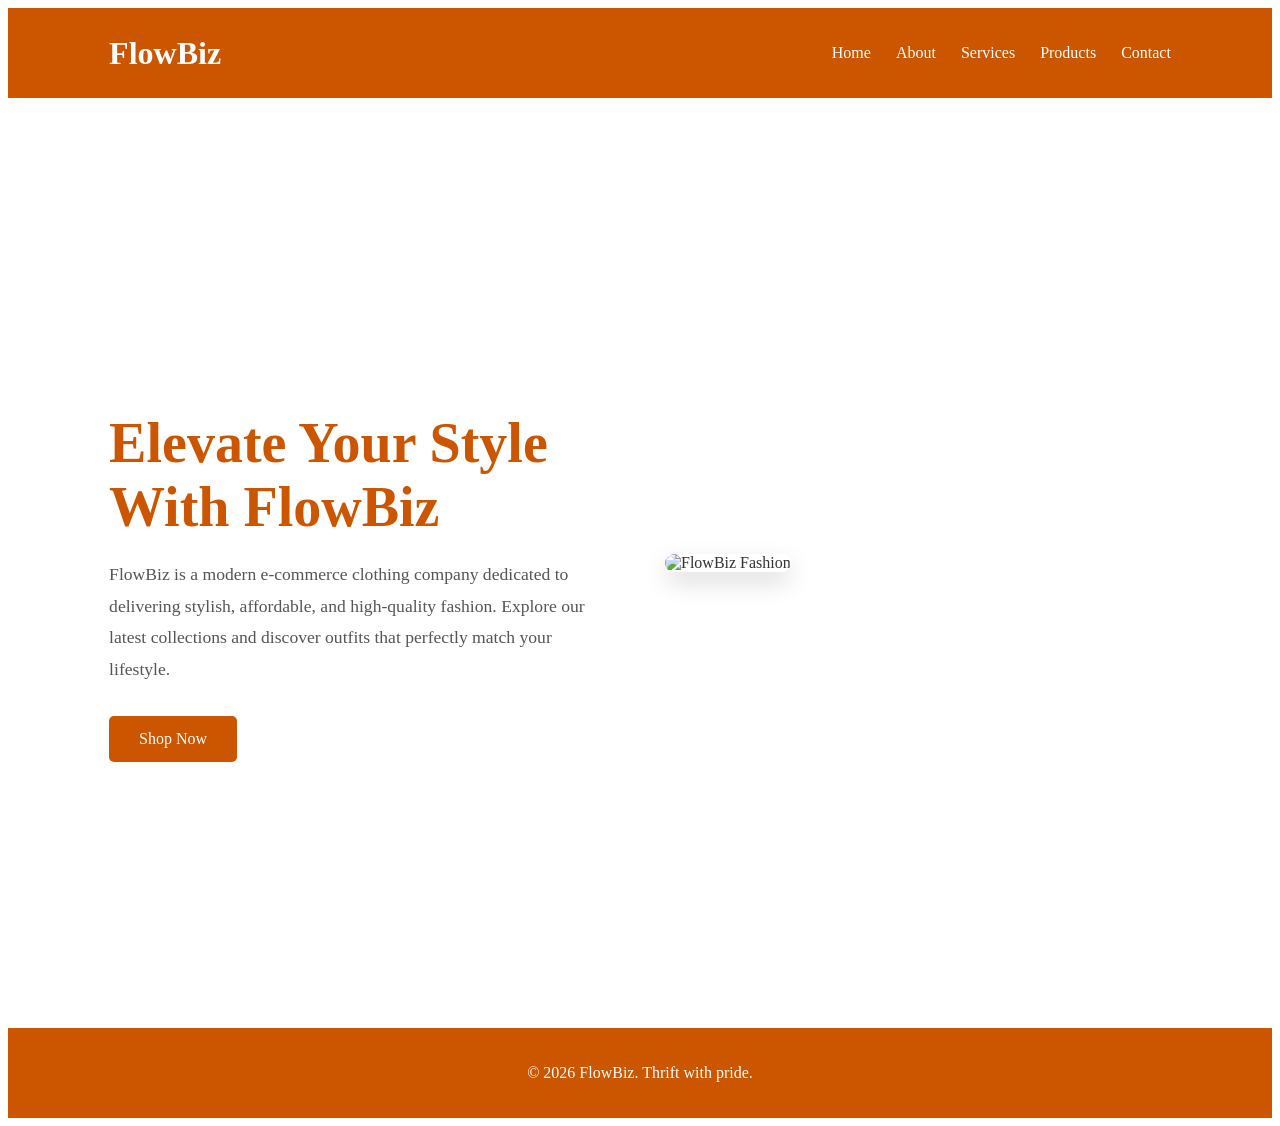
==== index.html @ e5a31ff5 "Create FlowBiz landing page structure" ====
<!doctype html>
<html lang="en">
  <head>
    <meta charset="UTF-8" />
    <meta name="viewport" content="width=device-width, initial-scale=1.0" />
    <title>FlowBiz | Fashion Store</title>
    <link rel="stylesheet" href="style.css" />
  </head>
  <body>
    <header>
      <nav>
        <div class="logo">FlowBiz</div>
        <!-- Navigation link -->
        <ul class="nav-links">
          <li><a href="#">Home</a></li>
          <li><a href="#">About</a></li>
          <li><a href="#">Services</a></li>
          <li><a href="#">Products</a></li>
          <li><a href="#">Contact</a></li>
        </ul>
      </nav>
    </header>

    <section class="hero">
      <div class="hero-content">
        <h1>Elevate Your Style With FlowBiz</h1>

        <p>
          FlowBiz is a modern e-commerce clothing company dedicated to
          delivering stylish, affordable, and high-quality fashion. Explore our
          latest collections and discover outfits that perfectly match your
          lifestyle.
        </p>

        <a href="#" class="btn">Shop Now</a>
      </div>

      <div class="hero-image">
        <img src="images/fashion.jpg" alt="FlowBiz Fashion" />
      </div>
    </section>

    <footer>
      <p>&copy; 2026 FlowBiz. Thrift with pride.</p>
    </footer>
  </body>
</html>
---- style.css ----
```css
*{
    margin: 0;
    padding: 0;
    box-sizing: border-box;
    font-family: Arial, Helvetica, sans-serif;
}

body{
    background-color: #ffffff;
    color: #333;
}

/* Header */
header{
    background-color: #CC5500;
    padding: 20px 8%;
}

nav{
    display: flex;
    justify-content: space-between;
    align-items: center;
}

.logo{
    color: #ffffff;
    font-size: 2rem;
    font-weight: bold;
}

.nav-links{
    display: flex;
    list-style: none;
    gap: 25px;
}

.nav-links a{
    text-decoration: none;
    color: #ffffff;
    font-size: 1rem;
    transition: 0.3s;
}

.nav-links a:hover{
    color: #ffe0cc;
}

/* Hero Section */
.hero{
    min-height: 90vh;
    display: flex;
    justify-content: center;
    align-items: center;
    gap: 50px;
    padding: 60px 8%;
}

.hero-content{
    flex: 1;
}

.hero-content h1{
    font-size: 3.5rem;
    color: #CC5500;
    margin-bottom: 20px;
}

.hero-content p{
    font-size: 1.1rem;
    line-height: 1.8;
    color: #555;
    margin-bottom: 30px;
}

.btn{
    display: inline-block;
    padding: 14px 30px;
    background-color: #CC5500;
    color: #ffffff;
    text-decoration: none;
    border-radius: 5px;
    transition: 0.3s;
}

.btn:hover{
    background-color: #a84300;
}

.hero-image{
    flex: 1;
}

.hero-image img{
    width: 100%;
    max-width: 550px;
    border-radius: 15px;
    box-shadow: 0 10px 25px rgba(0,0,0,0.15);
}

/* Footer */
footer{
    background-color: #CC5500;
    color: #ffffff;
    text-align: center;
    padding: 20px;
}

/* Responsive Design */
@media (max-width: 768px){

    nav{
        flex-direction: column;
        gap: 20px;
    }

    .nav-links{
        flex-wrap: wrap;
        justify-content: center;
    }

    .hero{
        flex-direction: column;
        text-align: center;
    }

    .hero-content h1{
        font-size: 2.5rem;
    }
}
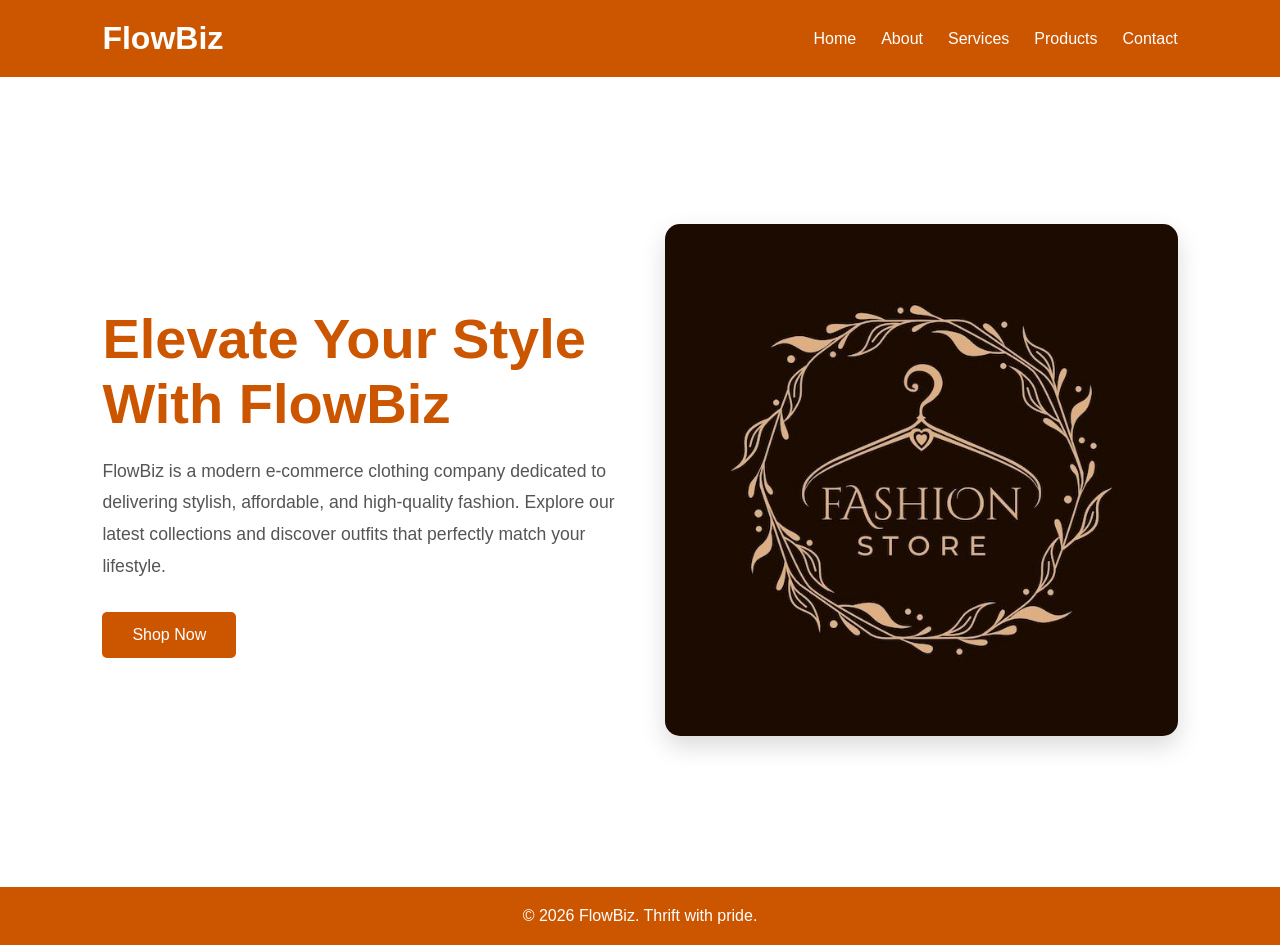
==== commit 23279284: "Add navigation bar and hero section" ====
--- a/index.html
+++ b/index.html
@@ -36,7 +36,7 @@
       </div>
 
       <div class="hero-image">
-        <img src="images/fashion.jpg" alt="FlowBiz Fashion" />
+        <img src="Descarga este Vector Premium de Vector de diseño….jpg" alt="FlowBiz Fashion" />
       </div>
     </section>
 
--- a/style.css
+++ b/style.css
@@ -1,4 +1,4 @@
-```css
+
 *{
     margin: 0;
     padding: 0;
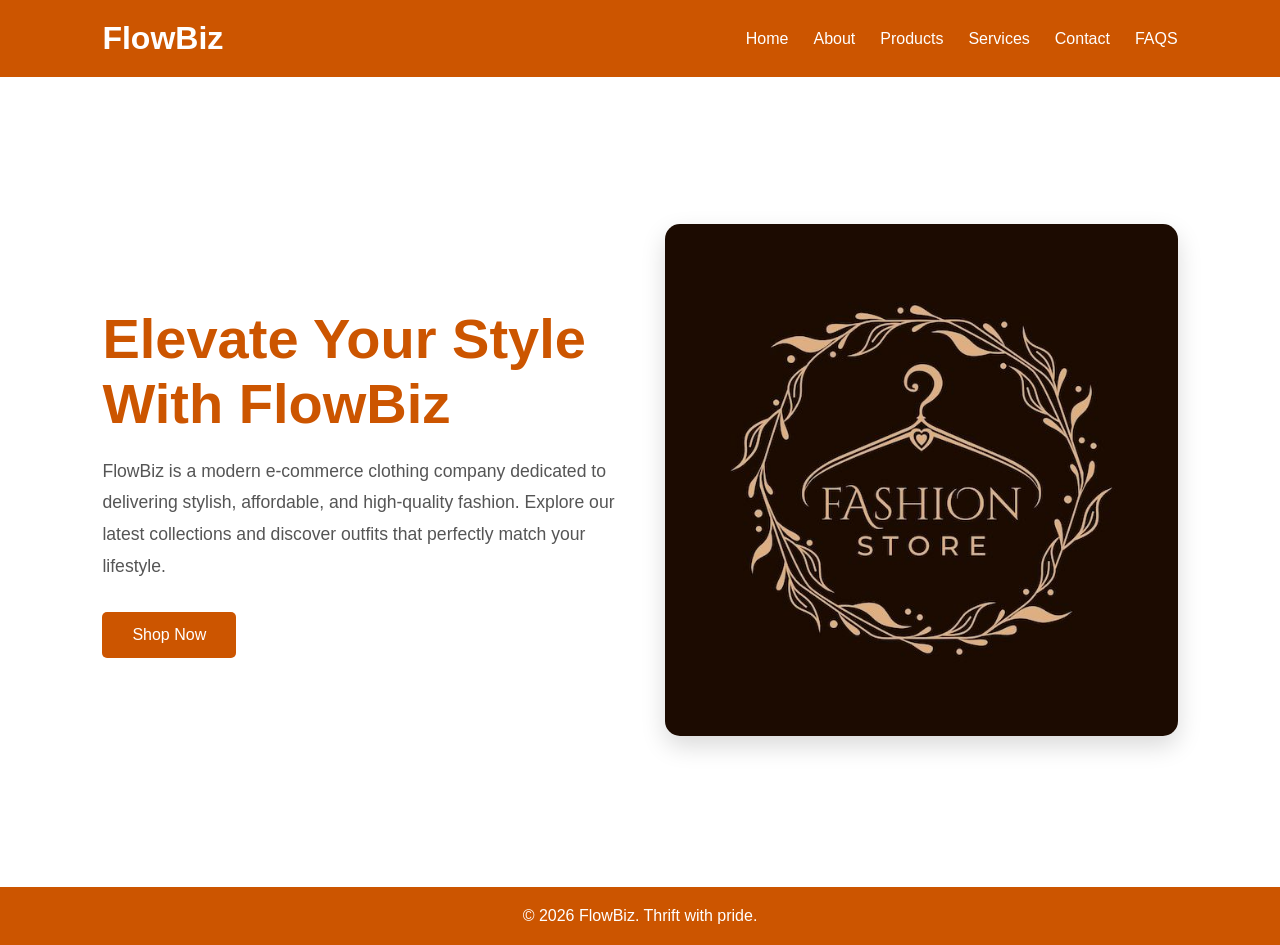
==== commit da169c1d: "Style landing page with burnt orange theme" ====
--- a/index.html
+++ b/index.html
@@ -14,9 +14,10 @@
         <ul class="nav-links">
           <li><a href="#">Home</a></li>
           <li><a href="#">About</a></li>
+          <li><a href="#">Products</a></li>
           <li><a href="#">Services</a></li>
-          <li><a href="#">Products</a></li>
           <li><a href="#">Contact</a></li>
+          <li><a href="#">FAQS</a></li>
         </ul>
       </nav>
     </header>
@@ -36,7 +37,10 @@
       </div>
 
       <div class="hero-image">
-        <img src="Descarga este Vector Premium de Vector de diseño….jpg" alt="FlowBiz Fashion" />
+        <img
+          src="Descarga este Vector Premium de Vector de diseño….jpg"
+          alt="FlowBiz Fashion"
+        />
       </div>
     </section>
 
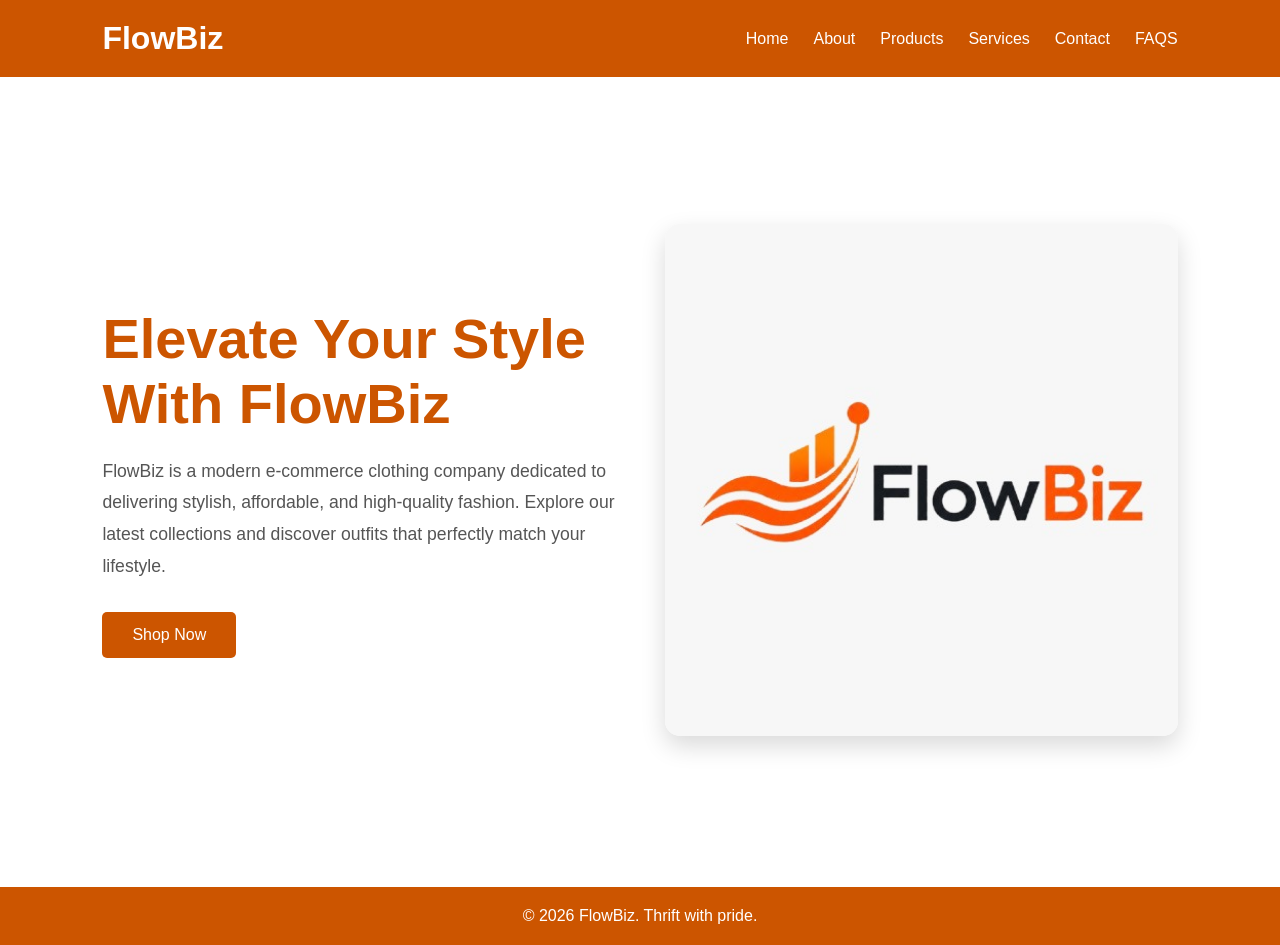
==== commit 29416d76: "Add fashion image" ====
--- a/index.html
+++ b/index.html
@@ -38,7 +38,7 @@
 
       <div class="hero-image">
         <img
-          src="Descarga este Vector Premium de Vector de diseño….jpg"
+          src="image.png"
           alt="FlowBiz Fashion"
         />
       </div>
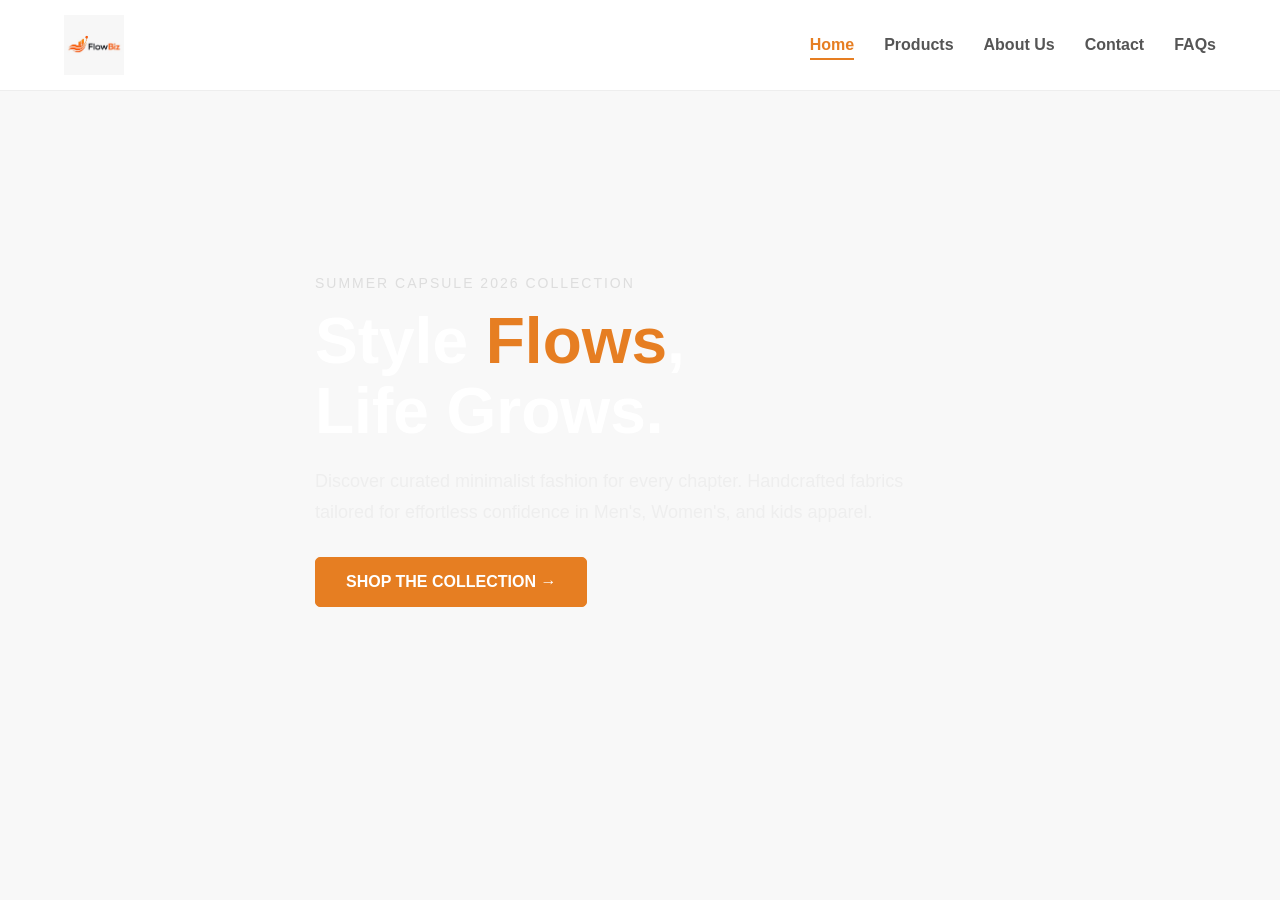
==== commit d772ea76: "added the logo and some edits" ====
--- a/index.html
+++ b/index.html
@@ -3,49 +3,57 @@
   <head>
     <meta charset="UTF-8" />
     <meta name="viewport" content="width=device-width, initial-scale=1.0" />
-    <title>FlowBiz | Fashion Store</title>
+    <title>FlowBiz - Home</title>
     <link rel="stylesheet" href="style.css" />
   </head>
   <body>
-    <header>
-      <nav>
-        <div class="logo">FlowBiz</div>
-        <!-- Navigation link -->
-        <ul class="nav-links">
-          <li><a href="#">Home</a></li>
-          <li><a href="#">About</a></li>
-          <li><a href="#">Products</a></li>
-          <li><a href="#">Services</a></li>
-          <li><a href="#">Contact</a></li>
-          <li><a href="#">FAQS</a></li>
-        </ul>
-      </nav>
+    <header class="header">
+      <div class="container">
+        <div class="logo">
+          <img src="image.png" alt="FlowBiz Logo" />
+        </div>
+
+        <nav class="nav">
+          <ul>
+            <li><a href="#" class="active">Home</a></li>
+            <li><a href="#">Products</a></li>
+            <li><a href="#">About Us</a></li>
+            <li><a href="#">Contact</a></li>
+            <li><a href="#">FAQs</a></li>
+          </ul>
+        </nav>
+      </div>
     </header>
 
-    <section class="hero">
-      <div class="hero-content">
-        <h1>Elevate Your Style With FlowBiz</h1>
+    <main>
+      <section class="hero-section">
+        <div
+          class="hero-bg"
+          style="
+            background-image: url(&quot;https://images.unsplash.com/photo-1521335629791-ce4aec67dd15?w=600&auto=format&fit=crop&q=60&ixlib=rb-4.1.0&ixid=M3wxMjA3fDB8MHxzZWFyY2h8NHx8dGhyaWZ0JTIwc3RvcmV8ZW58MHx8MHx8fDA%3D&quot;);
+          "
+        ></div>
 
-        <p>
-          FlowBiz is a modern e-commerce clothing company dedicated to
-          delivering stylish, affordable, and high-quality fashion. Explore our
-          latest collections and discover outfits that perfectly match your
-          lifestyle.
-        </p>
+        <div class="hero-content container">
+          <p class="tagline">SUMMER CAPSULE 2026 COLLECTION</p>
 
-        <a href="#" class="btn">Shop Now</a>
-      </div>
+          <h1>
+            Style <span class="highlight">Flows</span>,
+            <br />
+            Life Grows.
+          </h1>
 
-      <div class="hero-image">
-        <img
-          src="image.png"
-          alt="FlowBiz Fashion"
-        />
-      </div>
-    </section>
+          <p class="description">
+            Discover curated minimalist fashion for every chapter. Handcrafted
+            fabrics tailored for effortless confidence in Men's, Women's, and
+            kids apparel.
+          </p>
 
-    <footer>
-      <p>&copy; 2026 FlowBiz. Thrift with pride.</p>
-    </footer>
+          <div class="hero-buttons">
+            <a href="#" class="btn primary-btn">SHOP THE COLLECTION →</a>
+          </div>
+        </div>
+      </section>
+    </main>
   </body>
 </html>
--- a/style.css
+++ b/style.css
@@ -1,131 +1,196 @@
-
-*{
+/* Reset */
+* {
     margin: 0;
     padding: 0;
     box-sizing: border-box;
-    font-family: Arial, Helvetica, sans-serif;
 }
 
-body{
-    background-color: #ffffff;
+body {
+    font-family: Arial, sans-serif;
     color: #333;
+    background-color: #f8f8f8;
+}
+
+.container {
+    width: 90%;
+    max-width: 1200px;
+    margin: 0 auto;
 }
 
 /* Header */
-header{
-    background-color: #CC5500;
-    padding: 20px 8%;
+.header {
+    background: #fff;
+    border-bottom: 1px solid #eee;
+    padding: 15px 0;
 }
 
-nav{
+.header .container {
     display: flex;
     justify-content: space-between;
     align-items: center;
 }
 
-.logo{
-    color: #ffffff;
-    font-size: 2rem;
-    font-weight: bold;
+.logo img {
+    height: 60px;
+    width: auto;
+    display: block;
 }
 
-.nav-links{
+.nav ul {
+    list-style: none;
     display: flex;
-    list-style: none;
-    gap: 25px;
+    gap: 30px;
 }
 
-.nav-links a{
+.nav ul li a {
     text-decoration: none;
-    color: #ffffff;
-    font-size: 1rem;
+    color: #555;
+    font-weight: 600;
+    padding-bottom: 5px;
     transition: 0.3s;
 }
 
-.nav-links a:hover{
-    color: #ffe0cc;
+.nav ul li a:hover,
+.nav ul li a.active {
+    color: #e67e22;
+    border-bottom: 2px solid #e67e22;
 }
 
 /* Hero Section */
-.hero{
-    min-height: 90vh;
+.hero-section {
+    position: relative;
+    min-height: 700px;
     display: flex;
-    justify-content: center;
     align-items: center;
-    gap: 50px;
-    padding: 60px 8%;
+    overflow: hidden;
 }
 
-.hero-content{
-    flex: 1;
+.hero-bg {
+    position: absolute;
+    inset: 0;
+    background-size: cover;
+    background-position: center;
+    filter: brightness(0.5);
+    z-index: -1;
 }
 
-.hero-content h1{
-    font-size: 3.5rem;
-    color: #CC5500;
+.hero-content {
+    max-width: 650px;
+    color: #fff;
+}
+
+.tagline {
+    font-size: 14px;
+    letter-spacing: 2px;
+    color: #ddd;
+    margin-bottom: 15px;
+}
+
+.hero-content h1 {
+    font-size: 64px;
+    line-height: 1.1;
     margin-bottom: 20px;
 }
 
-.hero-content p{
-    font-size: 1.1rem;
-    line-height: 1.8;
-    color: #555;
+.highlight {
+    color: #e67e22;
+}
+
+.description {
+    font-size: 18px;
+    line-height: 1.7;
+    color: #eee;
     margin-bottom: 30px;
 }
 
-.btn{
+.hero-buttons {
+    display: flex;
+    gap: 20px;
+}
+
+.btn {
     display: inline-block;
-    padding: 14px 30px;
-    background-color: #CC5500;
-    color: #ffffff;
     text-decoration: none;
+    padding: 15px 30px;
     border-radius: 5px;
+    font-weight: 600;
     transition: 0.3s;
 }
 
-.btn:hover{
-    background-color: #a84300;
+.primary-btn {
+    background: #e67e22;
+    color: #fff;
+    border: 1px solid #e67e22;
 }
 
-.hero-image{
-    flex: 1;
+.primary-btn:hover {
+    background: #d35400;
+    border-color: #d35400;
 }
 
-.hero-image img{
-    width: 100%;
-    max-width: 550px;
-    border-radius: 15px;
-    box-shadow: 0 10px 25px rgba(0,0,0,0.15);
+.secondary-btn {
+    color: #fff;
+    border: 1px solid #fff;
 }
 
-/* Footer */
-footer{
-    background-color: #CC5500;
-    color: #ffffff;
-    text-align: center;
-    padding: 20px;
+.secondary-btn:hover {
+    background: #fff;
+    color: #e67e22;
 }
 
-/* Responsive Design */
-@media (max-width: 768px){
-
-    nav{
+/* Tablet */
+@media (max-width: 768px) {
+    .header .container {
         flex-direction: column;
-        gap: 20px;
+        gap: 15px;
     }
 
-    .nav-links{
+    .nav ul {
         flex-wrap: wrap;
         justify-content: center;
+        gap: 15px;
     }
 
-    .hero{
-        flex-direction: column;
+    .hero-section {
+        min-height: 600px;
         text-align: center;
     }
 
-    .hero-content h1{
-        font-size: 2.5rem;
+    .hero-content {
+        max-width: 100%;
+    }
+
+    .hero-content h1 {
+        font-size: 48px;
+    }
+
+    .description {
+        font-size: 16px;
+    }
+
+    .hero-buttons {
+        flex-direction: column;
+        align-items: center;
+    }
+
+    .btn {
+        width: 80%;
+        text-align: center;
     }
 }
 
+/* Mobile */
+@media (max-width: 480px) {
+    .hero-content h1 {
+        font-size: 36px;
+    }
+
+    .btn {
+        width: 100%;
+        padding: 12px 20px;
+    }
+
+    .logo img {
+        height: 50px;
+    }
+}
